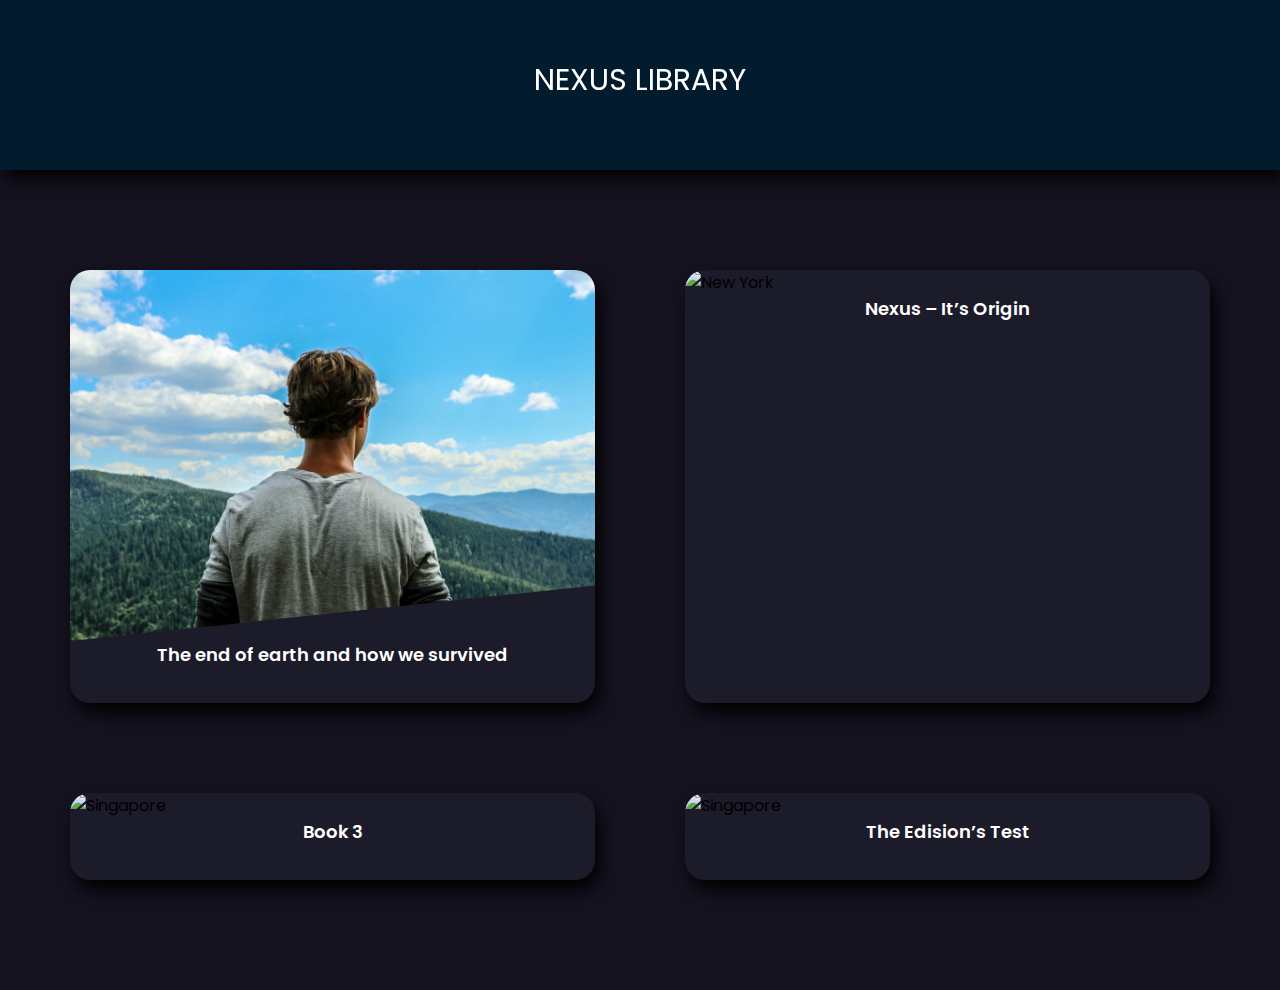
==== index.html @ 8233d0ab "beginning" ====
<!DOCTYPE html>
<html>
<head>
    <title>Responsive Grid Cards</title>
    <!--Google Font-->
    <link href="https://fonts.googleapis.com/css2?family=Poppins:wght@400;600&display=swap" rel="stylesheet">
    <!--Stylesheet-->
    <link rel="stylesheet" href="style.css">
    <script class="cssdeck" defer src="//cdnjs.cloudflare.com/ajax/libs/jquery/1.8.0/jquery.min.js"></script>
    <script defer src="./head.js"></script>
</head>
<body>

    <div class="header">
        <h1>NEXUS LIBRARY</h1>
      </div>
      <div class="content">
      </div>

    <div class="cards">
        <div class="card card1">
            <div class="container">
                <img src="1.png" alt="las vegas">
            </div>
            <div class="details">
                <h3><a target="_blank" href="https://online.fliphtml5.com/ekiks/pcbu/">The end of earth and how we survived</a></h3>
                <!-- <p>Lorem ipsum dolor sit amet consectetur adipisicing elit. Praesentium dignissimos, minus aperiam adipisci exercitationem.</p> -->
            </div>
        </div>
        <div class="card card2">
            <div class="container">
                <img src="2.png" alt="New York">
            </div>
            <div class="details">
                <h3><a target="_blank" href="https://online.fliphtml5.com/ekiks/ckpq/">Nexus – It’s Origin</a></h3>
                <!-- <p>Lorem ipsum dolor sit amet consectetur adipisicing elit. Praesentium dignissimos, minus aperiam adipisci exercitationem.</p> -->
            </div>
        </div>
        <div class="card card3">
            <div class="container">
                <img src="Back to.png" alt="Singapore">
            </div>
            <div class="details">
                <h3><a target="_blank" href="">Book 3</a></h3>
                <!-- <p>Lorem ipsum dolor sit amet consectetur adipisicing elit. Praesentium dignissimos, minus aperiam adipisci exercitationem.</p> -->
            </div>
        </div>
        <div class="card card4">
            <div class="container">
                <img src="3.png" alt="Singapore">
            </div>
            <div class="details">
                <h3><a target="_blank" href="https://online.fliphtml5.com/ekiks/ywig/">The Edision’s Test</a></h3>
                <!-- <p>Lorem ipsum dolor sit amet consectetur adipisicing elit. Praesentium dignissimos, minus aperiam adipisci exercitationem.</p> -->
            </div>
        </div>
    </div>


    <footer><img class="end" src="./Screenshot 2022-01-03 193102.png" alt="" /></footer>
</body>
</html>
---- style.css ----
*{
    padding: 0;
    margin: 0;
    box-sizing: border-box;
}
body{
    background-color: #151320;
    height: 100vh;
    display: grid;
    place-items: center center;
    font-family: 'Poppins',sans-serif;
}

.header {
    position: fixed;
    top: 0;
    left: 0;
    width: 100%;
    background: #021b2d;
    box-shadow: 5px 9px 18px black;
    color: #fff;
    z-index: 1000;
    height: 170px;
    overflow: hidden;
    -webkit-transition: height 0.3s;
    -moz-transition: height 0.3s;
    transition: height 0.3s;
    text-align: center;
    line-height: 160px;
  }
  .header.shrink {
    height: 100px;
    line-height: 80px;
  }
  .header h1 {
    font-size: 30px;
    font-weight: normal;
    -webkit-transition: all 0.3s;
    -moz-transition: all 0.3s;
    transition: all 0.3s;
  }
  
  .header.shrink h1 {
    font-size: 24px;
    -webkit-transition: all 0.3s;
    -moz-transition: all 0.3s;
    transition: all 0.3s;
  }
  .content {
    height: 200px;
    /*just to get the page to scroll*/
  }
  

.cards{
    display: grid ;
    grid-template-columns: repeat(auto-fit,minmax(400px,1fr));
    padding: 70px;
    grid-gap: 90px;
}
.card{
    background-color: #1c1b29;
    border-radius: 20px;
    /* box-shadow: 0 0 0px rgba(0,0,0,0.18); */
    box-shadow: 5px 10px 18px black;
}

a{
    text-decoration: none;
    color: inherit;
}

a:hover{
    color:cornflowerblue;
}

/* a:visited {
    color: inherit;
  } */

.container{
    position: relative;
    clip-path: polygon(0 0,100% 0, 100% 85%, 0 100%);
}
img{
    width: 100%;
    display: block;
    border-radius: 20px 20px 0 0;
}
.container:after{
    content: "";
    height: 100%;
    width: 100%;
    position: absolute;
    top: 0;
    left: 0;
    border-radius: 20px 20px 0 0;
    opacity: 0.7;
}
/* .card1>.container:after{
    background-image: linear-gradient(
        135deg,
        #0100ec,
        #fb36f4
    );
} */
/* .card2>.container:after{
    background-image: linear-gradient(
        135deg,
        #2bdce3,
        #42ffdb
    );
} */
/* .card3>.container:after{
    background-image: linear-gradient(
        135deg,
        #ffab1d,
        #f8501c
    );
} */
.details{
    margin-top: -30px;
    padding: 20px 20px;
}
.details>h3{
    color: #ffffff;
    text-align: center;
    font-weight: 600;
    font-size: 18px;
    margin: 10px 0 15px 0;
}
.details>p{
    color: #a0a0a0;
    font-size: 15px;
    line-height: 30px;
    font-weight: 400;
}

footer{
    color:white;
    text-align: center;
    padding: 20px;
    font-size: small;
    align-items: center;
    width: 100%;
    height: 100%;
}

.end{
    width: 20%;
    border-radius: 20%;
    margin: 0 40%;
}
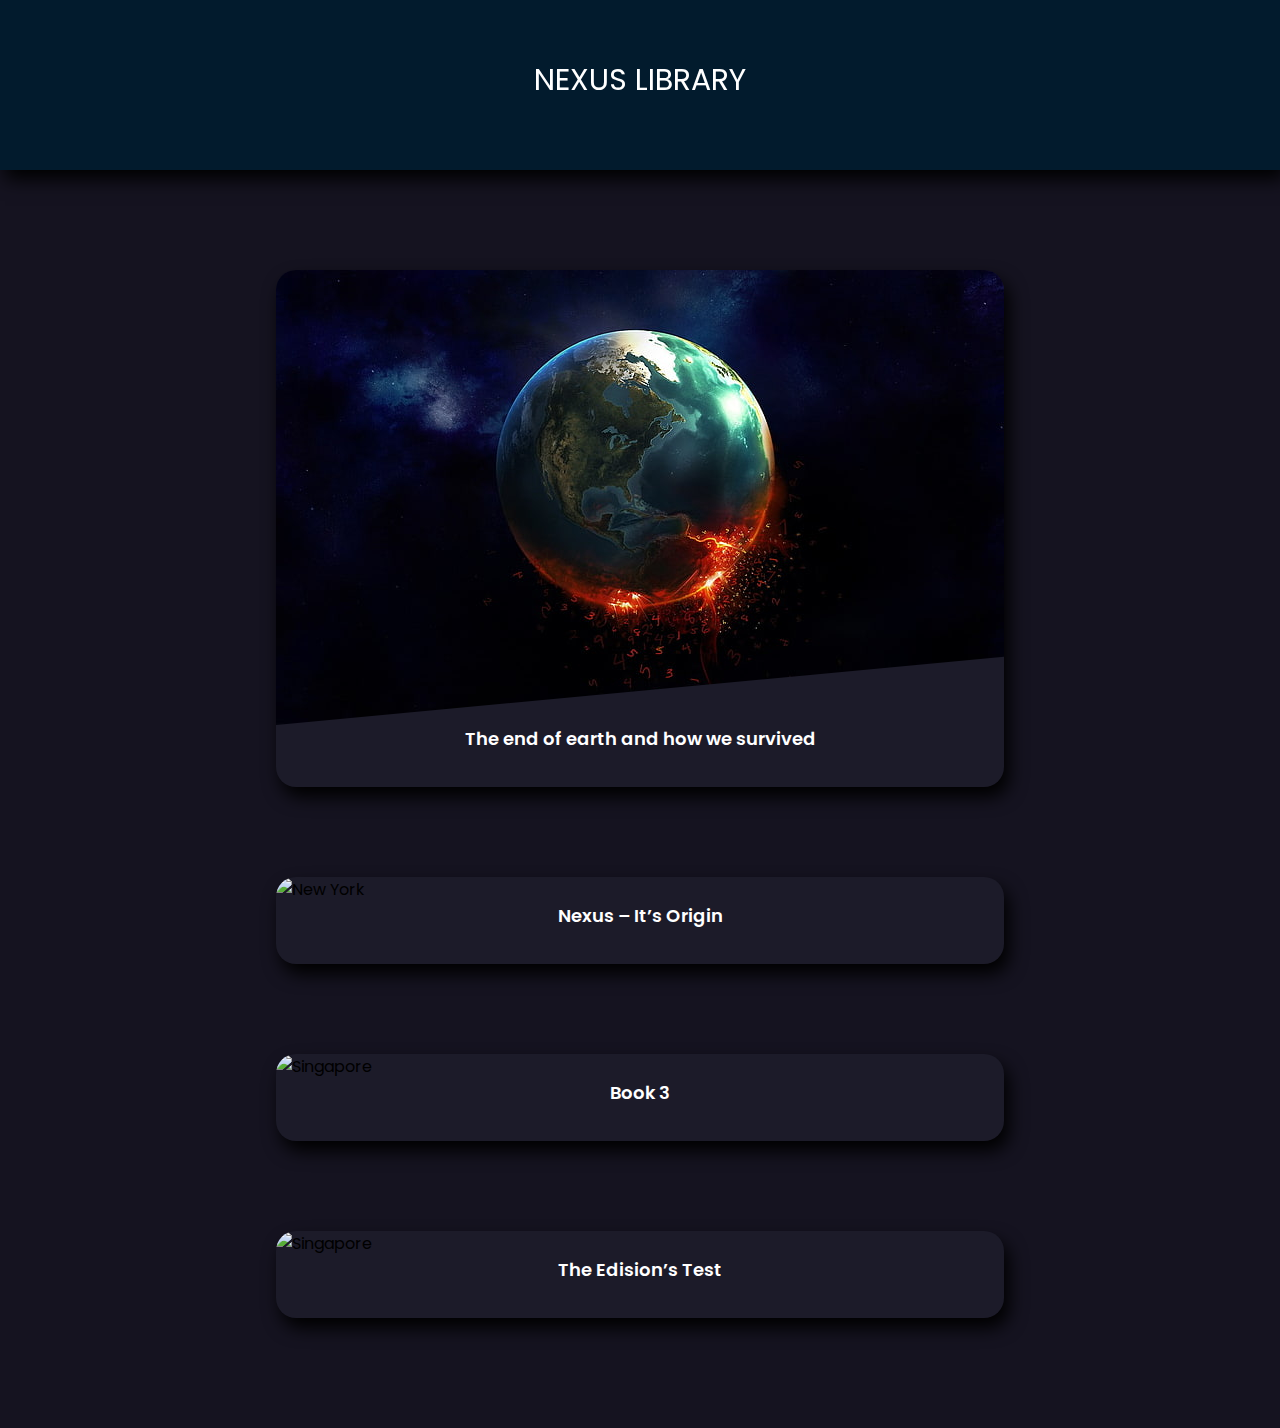
==== commit 07695ecd: "Merge pull request #1 from Kiransatyavanpal/main" ====
--- a/index.html
+++ b/index.html
@@ -19,9 +19,11 @@
 
     <div class="cards">
         <div class="card card1">
+            <a href="https://goofy-cray-2a482e.netlify.app" >
             <div class="container">
-                <img src="1.png" alt="las vegas">
+                <img src="Earth.jpg" alt="las vegas">
             </div>
+        </a>
             <div class="details">
                 <h3><a target="_blank" href="https://online.fliphtml5.com/ekiks/pcbu/">The end of earth and how we survived</a></h3>
                 <!-- <p>Lorem ipsum dolor sit amet consectetur adipisicing elit. Praesentium dignissimos, minus aperiam adipisci exercitationem.</p> -->
@@ -46,9 +48,10 @@
             </div>
         </div>
         <div class="card card4">
+             
             <div class="container">
-                <img src="3.png" alt="Singapore">
-            </div>
+               <img src="3.png" alt="Singapore">
+            </div></a>
             <div class="details">
                 <h3><a target="_blank" href="https://online.fliphtml5.com/ekiks/ywig/">The Edision’s Test</a></h3>
                 <!-- <p>Lorem ipsum dolor sit amet consectetur adipisicing elit. Praesentium dignissimos, minus aperiam adipisci exercitationem.</p> -->
@@ -57,6 +60,6 @@
     </div>
 
 
-    <footer><img class="end" src="./Screenshot 2022-01-03 193102.png" alt="" /></footer>
+    <footer><img class="end" src="dancing_man.png" alt="" /></footer>
 </body>
 </html>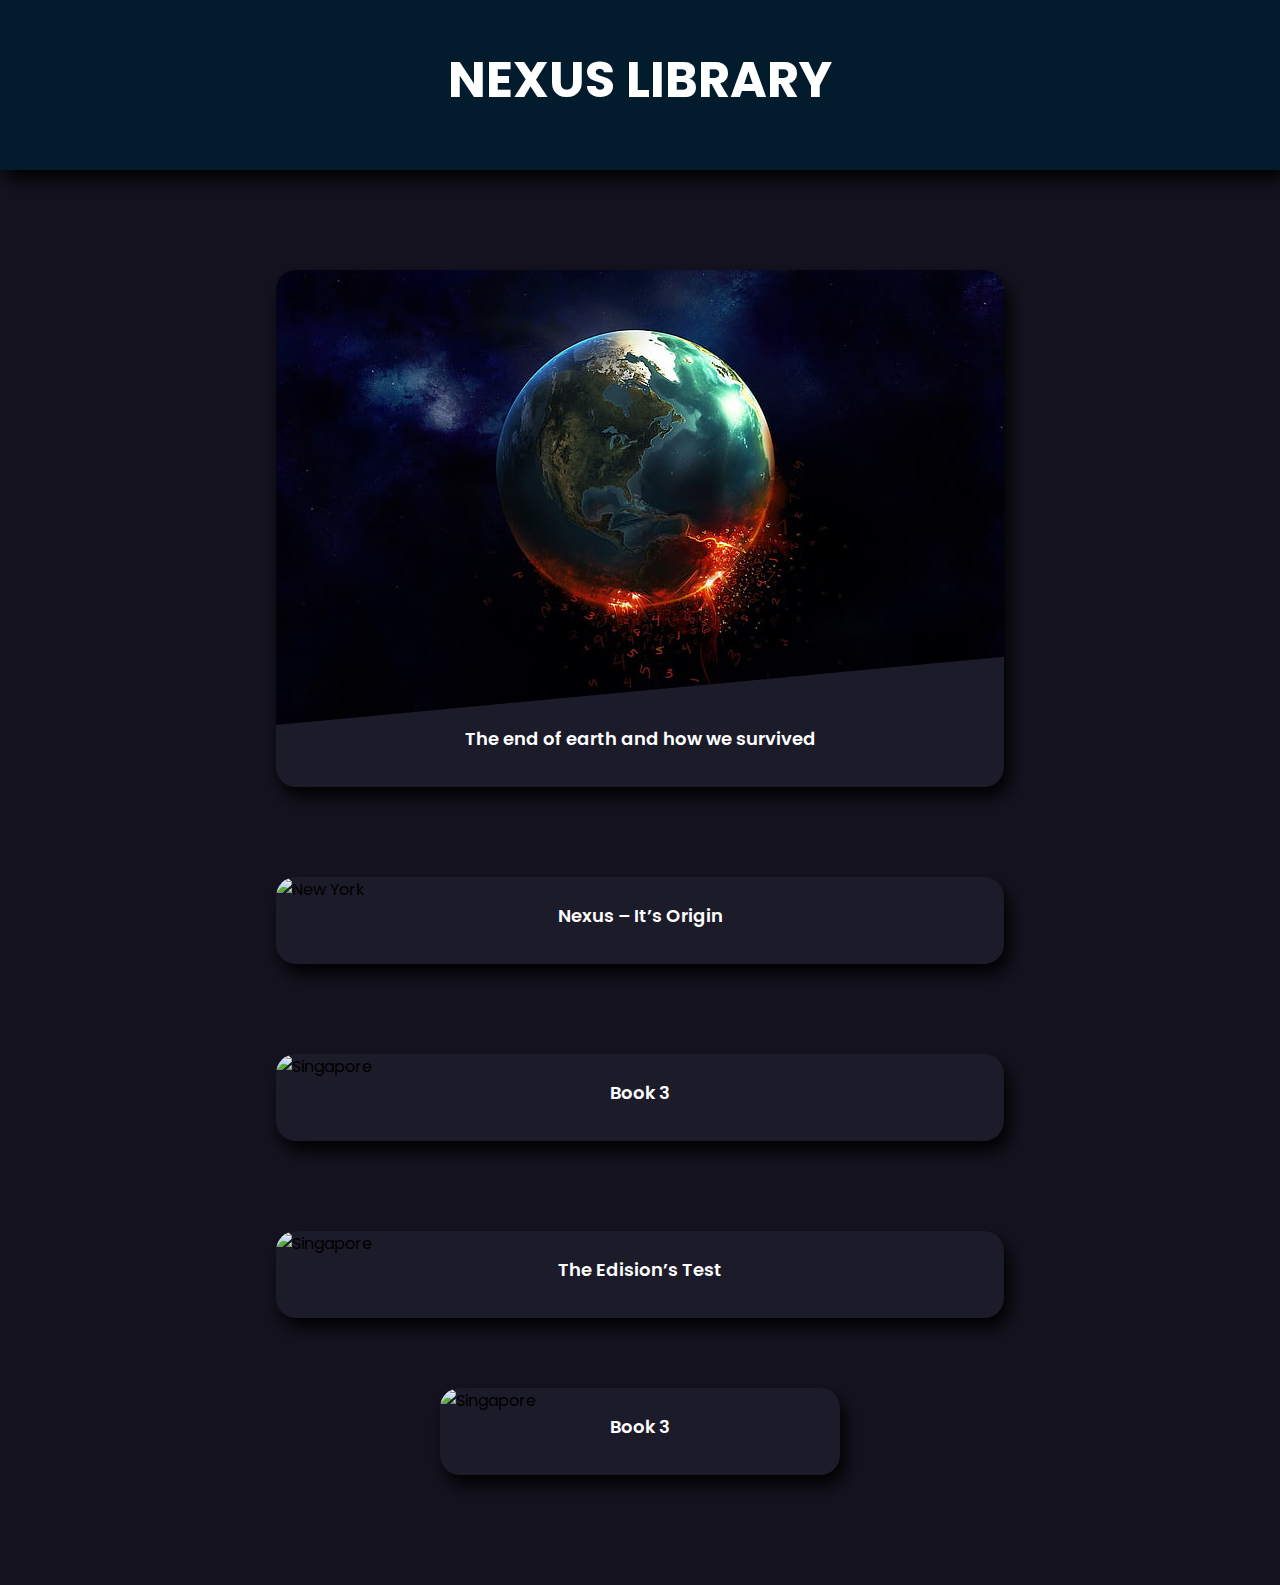
==== commit 5ba6992c: "Merge pull request #2 from Innocent-Ghost-12/main" ====
--- a/index.html
+++ b/index.html
@@ -60,6 +60,20 @@
     </div>
 
 
+    <div id="single-book" class="cards dummy">
+        <div class="card card3">
+            <div class="container">
+                <img src="Back to.png" alt="Singapore">
+            </div>
+            <div class="details">
+                <h3><a target="_blank" href="">Book 3</a></h3>
+                <!-- <p>Lorem ipsum dolor sit amet consectetur adipisicing elit. Praesentium dignissimos, minus aperiam adipisci exercitationem.</p> -->
+            </div>
+        </div>
+    </div>
+    
+
+
     <footer><img class="end" src="dancing_man.png" alt="" /></footer>
 </body>
 </html>--- a/style.css
+++ b/style.css
@@ -33,15 +33,15 @@
     line-height: 80px;
   }
   .header h1 {
-    font-size: 30px;
-    font-weight: normal;
+    font-size: 50px;
+    font-weight: bolder;
     -webkit-transition: all 0.3s;
     -moz-transition: all 0.3s;
     transition: all 0.3s;
   }
   
   .header.shrink h1 {
-    font-size: 24px;
+    font-size: 30px;
     -webkit-transition: all 0.3s;
     -moz-transition: all 0.3s;
     transition: all 0.3s;
@@ -150,4 +150,14 @@
     width: 20%;
     border-radius: 20%;
     margin: 0 40%;
+}
+
+#single-book{
+    padding-top: 0;
+}
+
+@media (min-width: 1030px){
+    .dummy{
+        max-width: 50%;
+    }
 }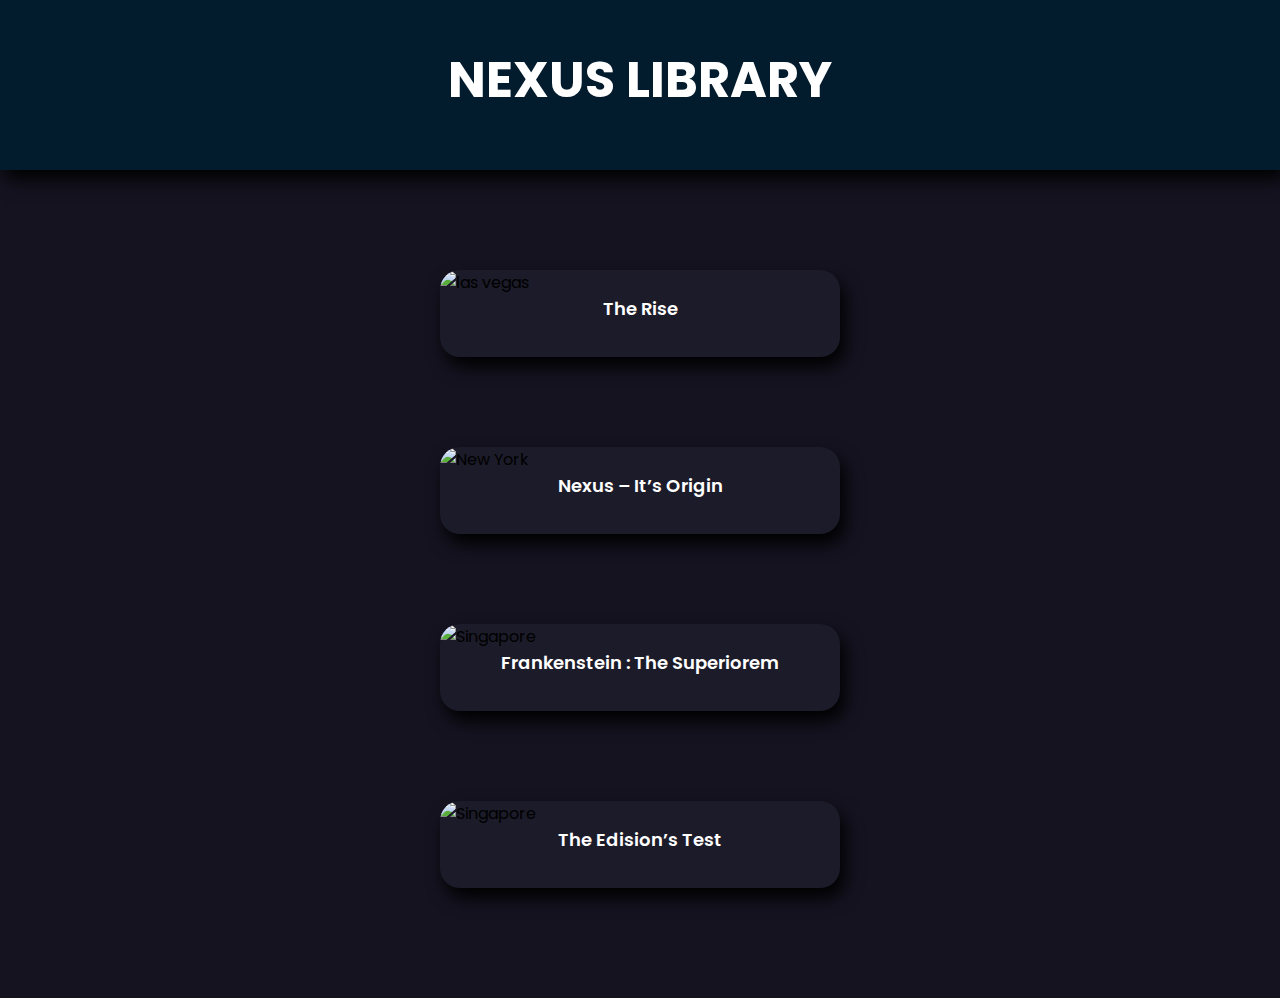
==== commit a520e4d8: "Link style changed html" ====
--- a/index.html
+++ b/index.html
@@ -11,25 +11,26 @@
 </head>
 <body>
 
-    <div class="header">
+    <a class="cursor" href="./Nexus Rd 2/index.html"><div class="header">
         <h1>NEXUS LIBRARY</h1>
       </div>
       <div class="content">
-      </div>
+      </div></a>
 
     <div class="cards">
         <div class="card card1">
-            <a href="https://goofy-cray-2a482e.netlify.app" >
+            <a href="https://online.fliphtml5.com/ekiks/yubc/#p=1">
             <div class="container">
-                <img src="Earth.jpg" alt="las vegas">
+                <img src="4.png" alt="las vegas">
+            </div>
+            <div class="details">
+                <h3><a target="_blank" href="https://online.fliphtml5.com/ekiks/yubc/#p=1">The Rise</a></h3>
+                <!-- <p>Lorem ipsum dolor sit amet consectetur adipisicing elit. Praesentium dignissimos, minus aperiam adipisci exercitationem.</p> -->
             </div>
         </a>
-            <div class="details">
-                <h3><a target="_blank" href="https://online.fliphtml5.com/ekiks/pcbu/">The end of earth and how we survived</a></h3>
-                <!-- <p>Lorem ipsum dolor sit amet consectetur adipisicing elit. Praesentium dignissimos, minus aperiam adipisci exercitationem.</p> -->
-            </div>
         </div>
         <div class="card card2">
+            <a href="https://online.fliphtml5.com/ekiks/ckpq/">
             <div class="container">
                 <img src="2.png" alt="New York">
             </div>
@@ -37,18 +38,20 @@
                 <h3><a target="_blank" href="https://online.fliphtml5.com/ekiks/ckpq/">Nexus – It’s Origin</a></h3>
                 <!-- <p>Lorem ipsum dolor sit amet consectetur adipisicing elit. Praesentium dignissimos, minus aperiam adipisci exercitationem.</p> -->
             </div>
-        </div>
+        </a>
+        </div>        
         <div class="card card3">
-            <div class="container">
+            <a href="https://online.fliphtml5.com/ekiks/pztq/#p=1"><div class="container">
                 <img src="Back to.png" alt="Singapore">
             </div>
             <div class="details">
-                <h3><a target="_blank" href="">Book 3</a></h3>
+                <h3><a target="_blank" href="https://online.fliphtml5.com/ekiks/pztq/#p=1">Frankenstein : The Superiorem</a></h3>
                 <!-- <p>Lorem ipsum dolor sit amet consectetur adipisicing elit. Praesentium dignissimos, minus aperiam adipisci exercitationem.</p> -->
             </div>
+         </a>  
         </div>
         <div class="card card4">
-             
+            <a href="https://online.fliphtml5.com/ekiks/ckpq/"></a>
             <div class="container">
                <img src="3.png" alt="Singapore">
             </div></a>
@@ -56,24 +59,28 @@
                 <h3><a target="_blank" href="https://online.fliphtml5.com/ekiks/ywig/">The Edision’s Test</a></h3>
                 <!-- <p>Lorem ipsum dolor sit amet consectetur adipisicing elit. Praesentium dignissimos, minus aperiam adipisci exercitationem.</p> -->
             </div>
+        </a>
         </div>
     </div>
 
 
-    <div id="single-book" class="cards dummy">
-        <div class="card card3">
-            <div class="container">
+    <!-- <div id="single-book" class="cards dummy">
+        <div class="card card1">
+            <a href="https://online.fliphtml5.com/ekiks/pztq/#p=1"><div class="container">
                 <img src="Back to.png" alt="Singapore">
             </div>
             <div class="details">
-                <h3><a target="_blank" href="">Book 3</a></h3>
+                <h3><a target="_blank" href="https://online.fliphtml5.com/ekiks/pztq/#p=1">Frankenstein : The Superiorem</a></h3> -->
                 <!-- <p>Lorem ipsum dolor sit amet consectetur adipisicing elit. Praesentium dignissimos, minus aperiam adipisci exercitationem.</p> -->
-            </div>
+            <!-- </div>
+        </a>
         </div>
-    </div>
+    </div> -->
     
 
 
     <footer><img class="end" src="dancing_man.png" alt="" /></footer>
+
+    
 </body>
 </html>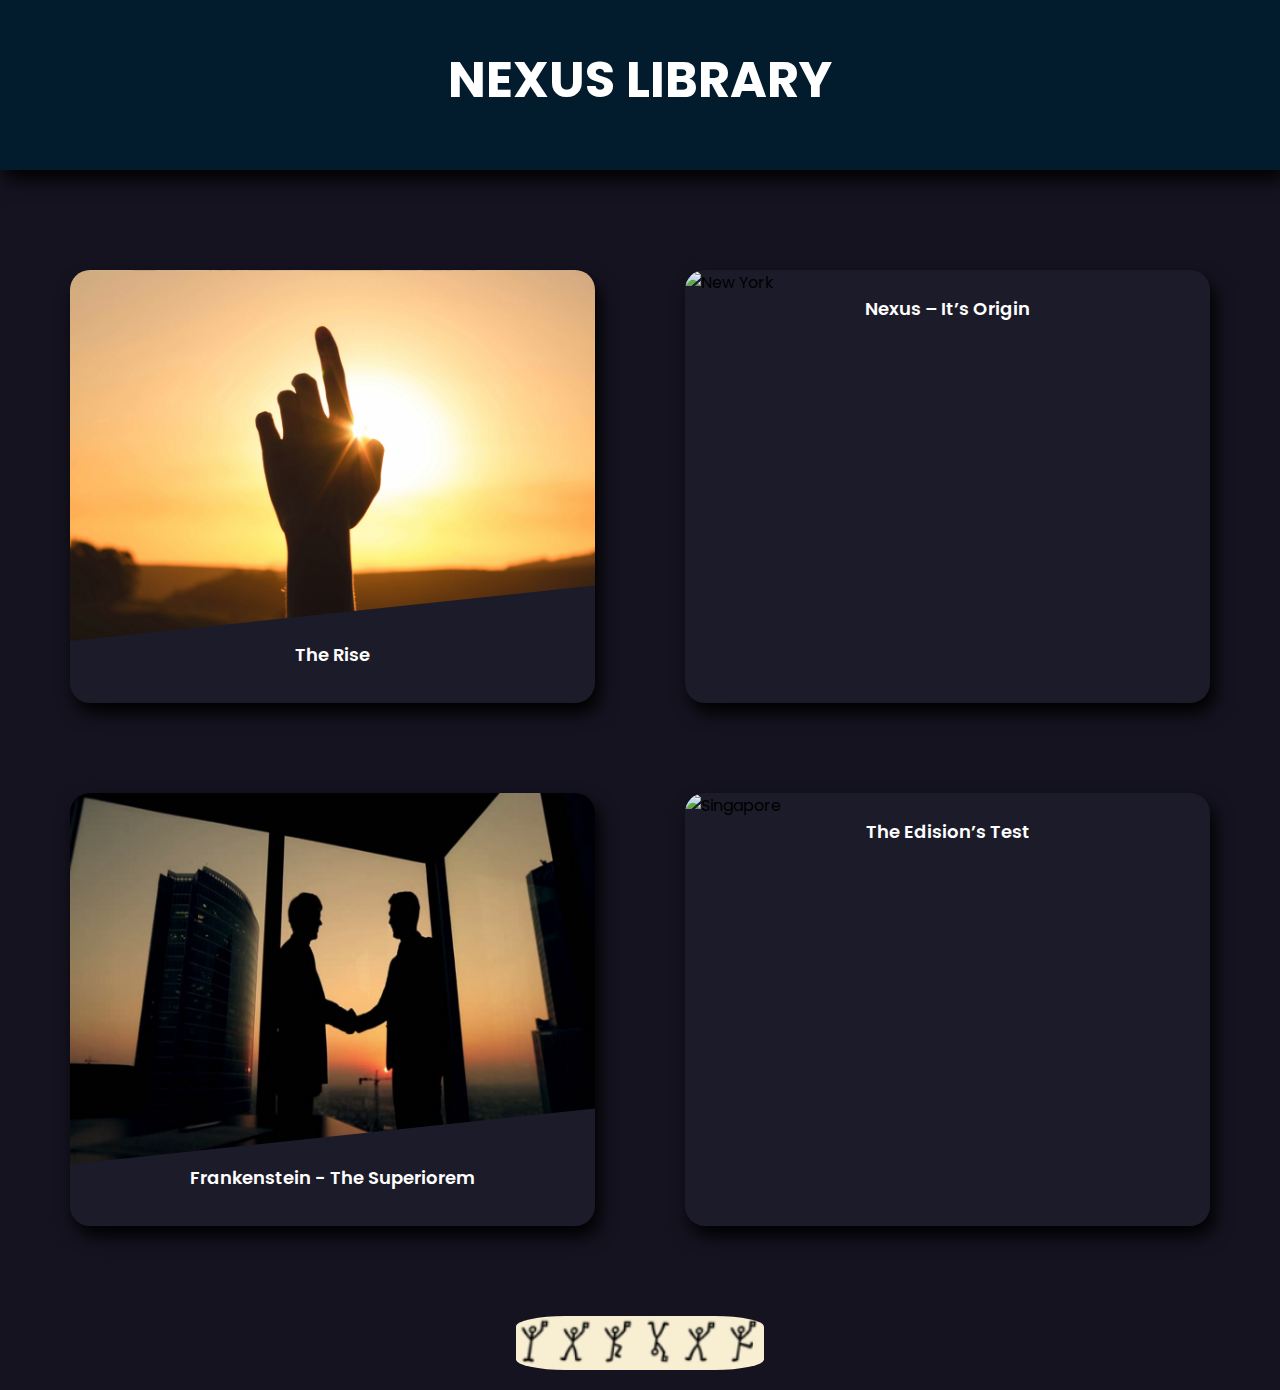
==== commit f5618e28: "Merge pull request #3 from Innocent-Ghost-12/main" ====
--- a/index.html
+++ b/index.html
@@ -1,7 +1,7 @@
 <!DOCTYPE html>
 <html>
 <head>
-    <title>Responsive Grid Cards</title>
+    <title>Nexus Library</title>
     <!--Google Font-->
     <link href="https://fonts.googleapis.com/css2?family=Poppins:wght@400;600&display=swap" rel="stylesheet">
     <!--Stylesheet-->
@@ -42,10 +42,10 @@
         </div>        
         <div class="card card3">
             <a href="https://online.fliphtml5.com/ekiks/pztq/#p=1"><div class="container">
-                <img src="Back to.png" alt="Singapore">
+                <img src="10.jpg" alt="Singapore">
             </div>
             <div class="details">
-                <h3><a target="_blank" href="https://online.fliphtml5.com/ekiks/pztq/#p=1">Frankenstein : The Superiorem</a></h3>
+                <h3><a target="_blank" href="https://online.fliphtml5.com/ekiks/pztq/#p=1">Frankenstein - The Superiorem</a></h3>
                 <!-- <p>Lorem ipsum dolor sit amet consectetur adipisicing elit. Praesentium dignissimos, minus aperiam adipisci exercitationem.</p> -->
             </div>
          </a>  
@@ -83,4 +83,4 @@
 
     
 </body>
-</html>+</html>
--- a/style.css
+++ b/style.css
@@ -154,8 +154,11 @@
 
 #single-book{
     padding-top: 0;
+    grid-gap: 30px;
 }
-
+.cursor{
+    cursor:default
+}
 @media (min-width: 1030px){
     .dummy{
         max-width: 50%;
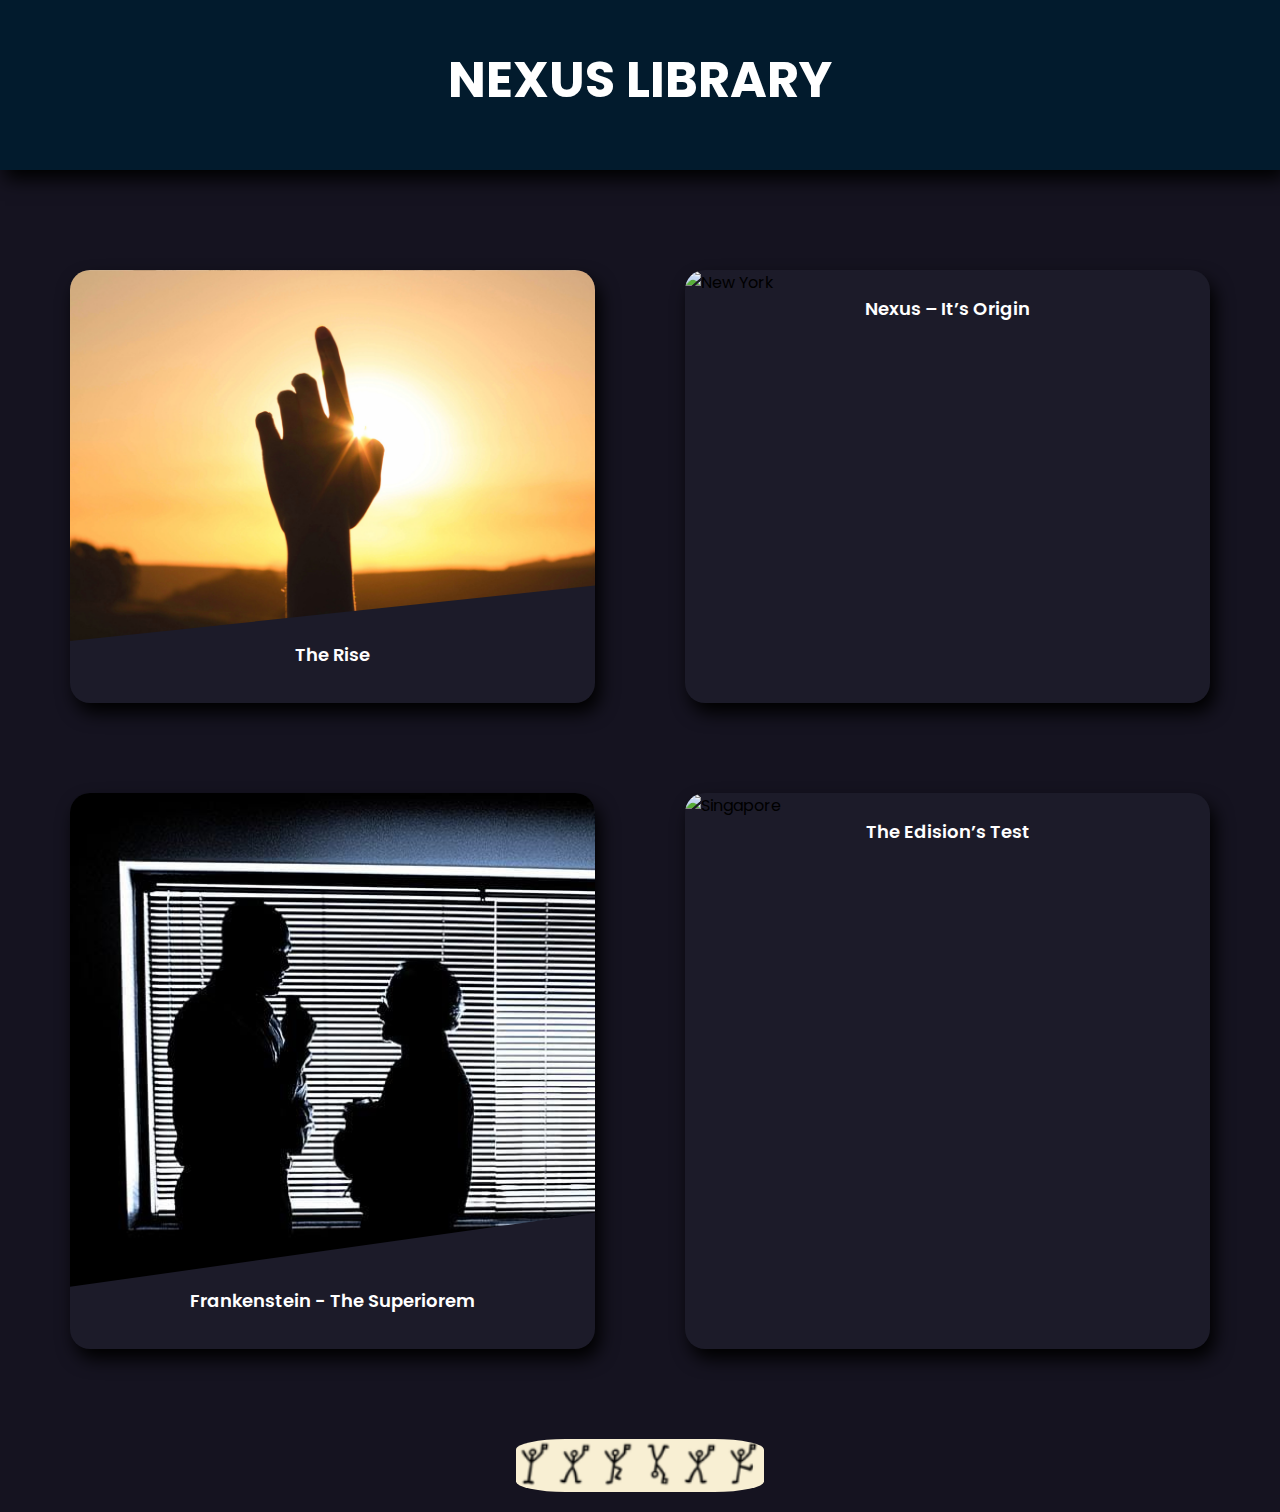
==== commit b35a076d: "Library Links Updated & Added New Img for book 3" ====
--- a/index.html
+++ b/index.html
@@ -19,33 +19,33 @@
 
     <div class="cards">
         <div class="card card1">
-            <a href="https://online.fliphtml5.com/ekiks/yubc/#p=1">
+            <a href="https://online.flippingbook.com/view/158448037/">
             <div class="container">
                 <img src="4.png" alt="las vegas">
             </div>
             <div class="details">
-                <h3><a target="_blank" href="https://online.fliphtml5.com/ekiks/yubc/#p=1">The Rise</a></h3>
+                <h3><a target="_blank" href="https://online.flippingbook.com/view/158448037/">The Rise</a></h3>
                 <!-- <p>Lorem ipsum dolor sit amet consectetur adipisicing elit. Praesentium dignissimos, minus aperiam adipisci exercitationem.</p> -->
             </div>
         </a>
         </div>
         <div class="card card2">
-            <a href="https://online.fliphtml5.com/ekiks/ckpq/">
+            <a href="https://online.flippingbook.com/view/158379488/">
             <div class="container">
                 <img src="2.png" alt="New York">
             </div>
             <div class="details">
-                <h3><a target="_blank" href="https://online.fliphtml5.com/ekiks/ckpq/">Nexus – It’s Origin</a></h3>
+                <h3><a target="_blank" href="https://online.flippingbook.com/view/158379488/">Nexus – It’s Origin</a></h3>
                 <!-- <p>Lorem ipsum dolor sit amet consectetur adipisicing elit. Praesentium dignissimos, minus aperiam adipisci exercitationem.</p> -->
             </div>
         </a>
         </div>        
         <div class="card card3">
             <a href="https://online.fliphtml5.com/ekiks/pztq/#p=1"><div class="container">
-                <img src="10.jpg" alt="Singapore">
+                <img src="Frankenstein.jpeg" alt="Singapore">
             </div>
             <div class="details">
-                <h3><a target="_blank" href="https://online.fliphtml5.com/ekiks/pztq/#p=1">Frankenstein - The Superiorem</a></h3>
+                <h3><a target="_blank" href="https://online.flippingbook.com/view/158732367/">Frankenstein - The Superiorem</a></h3>
                 <!-- <p>Lorem ipsum dolor sit amet consectetur adipisicing elit. Praesentium dignissimos, minus aperiam adipisci exercitationem.</p> -->
             </div>
          </a>  
@@ -56,7 +56,7 @@
                <img src="3.png" alt="Singapore">
             </div></a>
             <div class="details">
-                <h3><a target="_blank" href="https://online.fliphtml5.com/ekiks/ywig/">The Edision’s Test</a></h3>
+                <h3><a target="_blank" href="https://online.flippingbook.com/view/158732367/">The Edision’s Test</a></h3>
                 <!-- <p>Lorem ipsum dolor sit amet consectetur adipisicing elit. Praesentium dignissimos, minus aperiam adipisci exercitationem.</p> -->
             </div>
         </a>
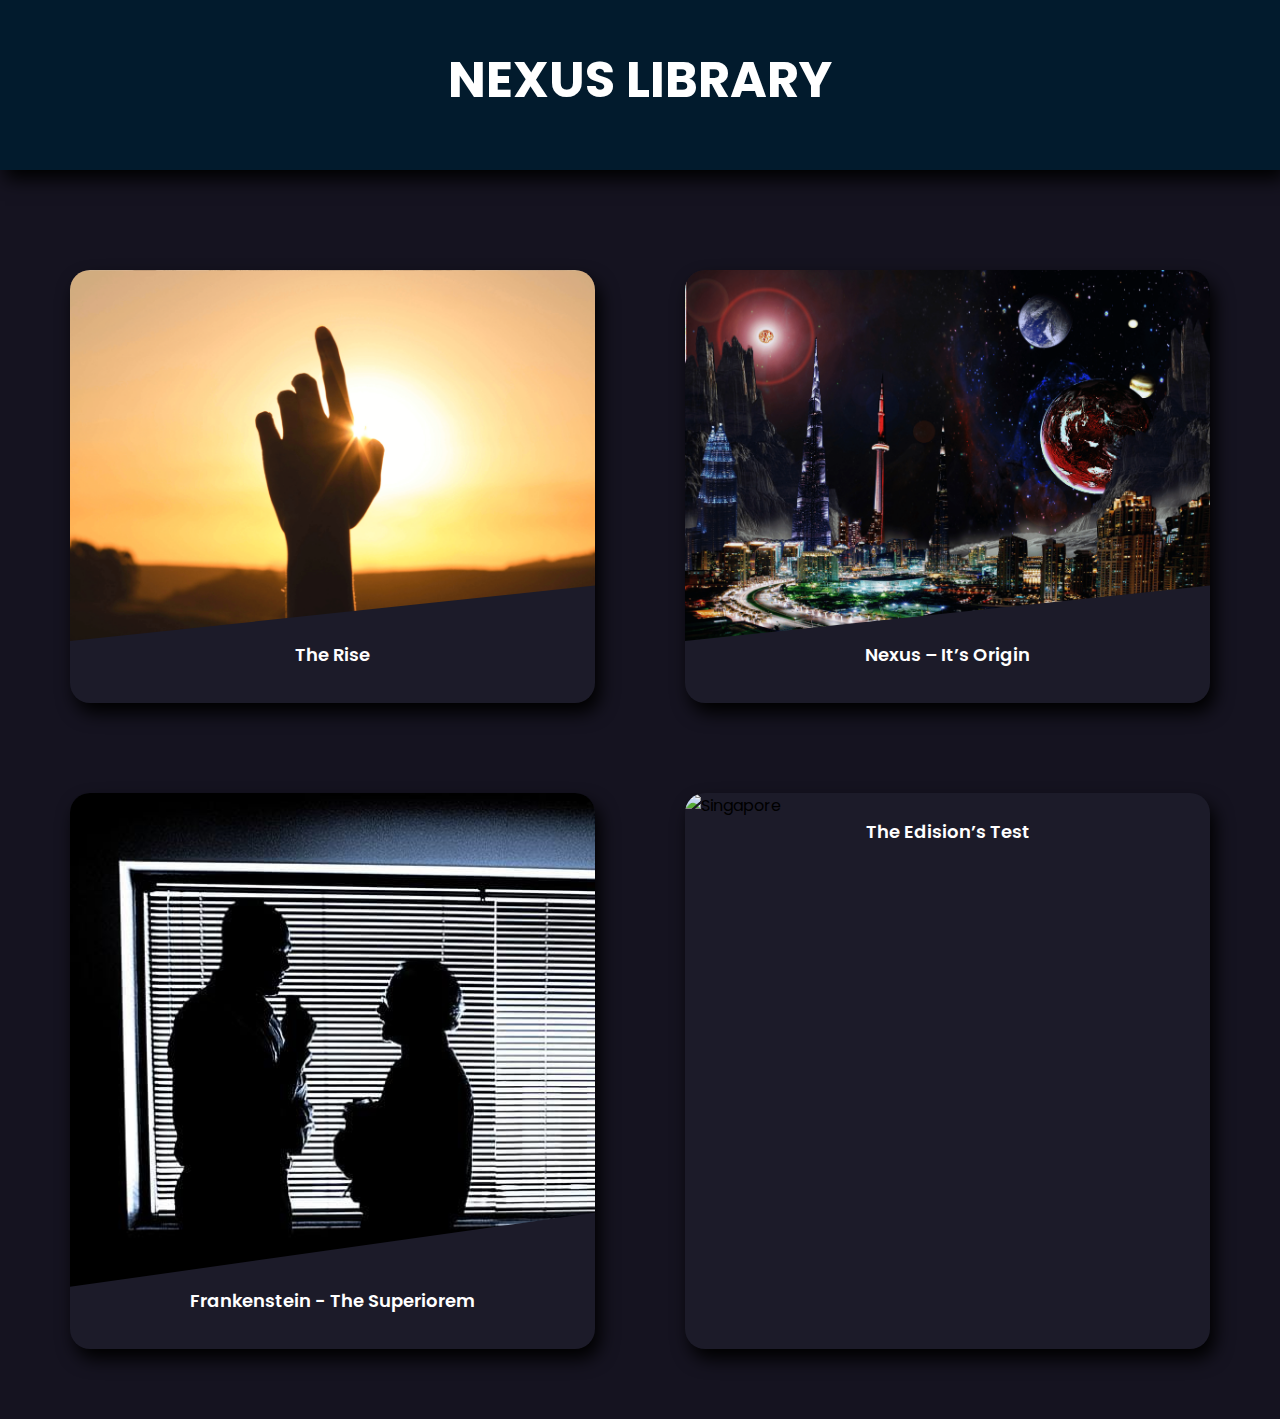
==== commit 2a432df9: "Merge pull request #6 from Innocent-Ghost-12/main" ====
--- a/index.html
+++ b/index.html
@@ -11,52 +11,52 @@
 </head>
 <body>
 
-    <a class="cursor" href="./Nexus Rd 2/index.html"><div class="header">
+    <class="cursor"><div class="header">
         <h1>NEXUS LIBRARY</h1>
       </div>
       <div class="content">
-      </div></a>
+      </div>
 
     <div class="cards">
         <div class="card card1">
-            <a href="https://online.flippingbook.com/view/158448037/">
+            <a href="https://online.flippingbook.com/view/439624183/">
             <div class="container">
-                <img src="4.png" alt="las vegas">
+                <img src="4-min.png" alt="las vegas">
             </div>
             <div class="details">
-                <h3><a target="_blank" href="https://online.flippingbook.com/view/158448037/">The Rise</a></h3>
+                <h3><a target="_blank" href="https://online.flippingbook.com/view/439624183/">The Rise</a></h3>
                 <!-- <p>Lorem ipsum dolor sit amet consectetur adipisicing elit. Praesentium dignissimos, minus aperiam adipisci exercitationem.</p> -->
             </div>
         </a>
         </div>
         <div class="card card2">
-            <a href="https://online.flippingbook.com/view/158379488/">
+            <a href="https://online.flippingbook.com/view/439996044/">
             <div class="container">
-                <img src="2.png" alt="New York">
+                <img src="2-min.png" alt="New York">
             </div>
             <div class="details">
-                <h3><a target="_blank" href="https://online.flippingbook.com/view/158379488/">Nexus – It’s Origin</a></h3>
+                <h3><a target="_blank" href="https://online.flippingbook.com/view/439996044/">Nexus – It’s Origin</a></h3>
                 <!-- <p>Lorem ipsum dolor sit amet consectetur adipisicing elit. Praesentium dignissimos, minus aperiam adipisci exercitationem.</p> -->
             </div>
         </a>
         </div>        
         <div class="card card3">
-            <a href="https://online.fliphtml5.com/ekiks/pztq/#p=1"><div class="container">
+            <a href="https://online.flippingbook.com/view/439894767/"><div class="container">
                 <img src="Frankenstein.jpeg" alt="Singapore">
             </div>
             <div class="details">
-                <h3><a target="_blank" href="https://online.flippingbook.com/view/158732367/">Frankenstein - The Superiorem</a></h3>
+                <h3><a target="_blank" href="https://online.flippingbook.com/view/439894767/">Frankenstein - The Superiorem</a></h3>
                 <!-- <p>Lorem ipsum dolor sit amet consectetur adipisicing elit. Praesentium dignissimos, minus aperiam adipisci exercitationem.</p> -->
             </div>
          </a>  
         </div>
         <div class="card card4">
-            <a href="https://online.fliphtml5.com/ekiks/ckpq/"></a>
+            <a href="https://online.flippingbook.com/view/439403726/"></a>
             <div class="container">
-               <img src="3.png" alt="Singapore">
+               <img src="test.png" alt="Singapore">
             </div></a>
             <div class="details">
-                <h3><a target="_blank" href="https://online.flippingbook.com/view/158732367/">The Edision’s Test</a></h3>
+                <h3><a target="_blank" href="https://online.flippingbook.com/view/439403726/">The Edision’s Test</a></h3>
                 <!-- <p>Lorem ipsum dolor sit amet consectetur adipisicing elit. Praesentium dignissimos, minus aperiam adipisci exercitationem.</p> -->
             </div>
         </a>
@@ -79,7 +79,7 @@
     
 
 
-    <footer><img class="end" src="dancing_man.png" alt="" /></footer>
+    <!-- <footer><img class="end" src="dancing_man1.PNG" alt="" /></footer> -->
 
     
 </body>
